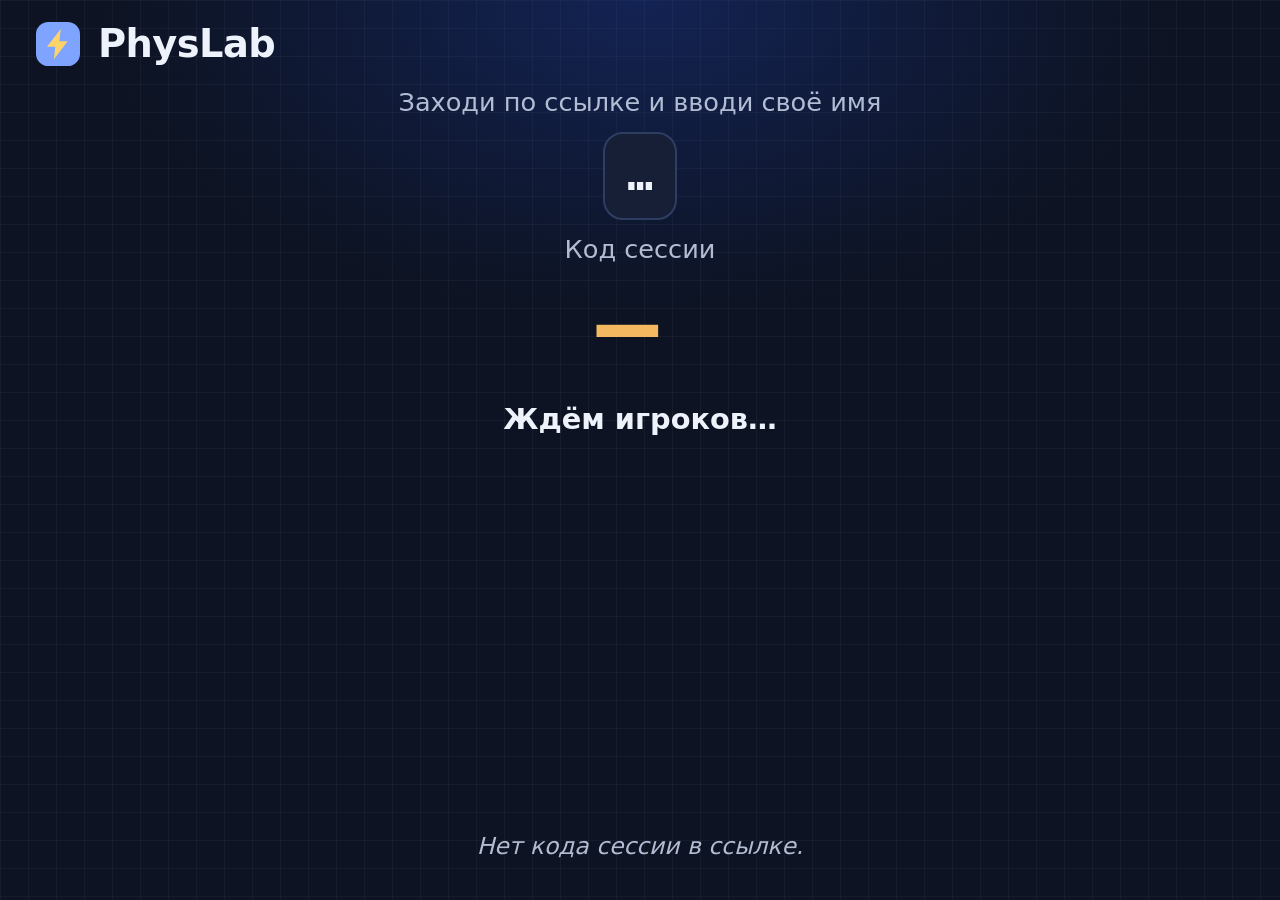
==== board.html @ 7be90c3b "PhysLab: интерактивный урок «Проводники и диэлектрики» (доска, ученики, учитель, экран результатов, " ====
<!doctype html>
<html lang="ru" data-theme="dark">
<head>
<meta charset="utf-8">
<meta name="viewport" content="width=device-width, initial-scale=1">
<title>PhysLab · Экран для доски</title>
<link rel="icon" href="data:image/svg+xml,%3Csvg xmlns='http://www.w3.org/2000/svg' viewBox='0 0 24 24'%3E%3Cpath fill='%23b45309' d='M13.5 2 5 13.5h5.5L9.5 22 19 9.5h-5.7z'/%3E%3C/svg%3E">
<link rel="stylesheet" href="css/tokens.css">
<link rel="stylesheet" href="css/app.css">
<style>
body{overflow-x:hidden;background-image:radial-gradient(60% 50% at 50% 0%,rgb(var(--brand-700)/.35),transparent 70%),linear-gradient(var(--bg-grid) 1px,transparent 1px),linear-gradient(90deg,var(--bg-grid) 1px,transparent 1px);background-size:auto,28px 28px,28px 28px}
.stage{min-height:100vh;display:flex;flex-direction:column;padding:1.2rem 2rem 2rem;max-width:1500px;margin:0 auto}
.head{display:flex;align-items:center;gap:1rem;flex-wrap:wrap}
.head h1{font-size:clamp(1.4rem,3vw,2.4rem);margin:0}
.head small{color:var(--ink-2);font-size:1rem}
.sp{flex:1}
.hostbtn{font-size:1.05rem}
.view{display:none;flex:1;animation:enter .5s var(--ease)}
body[data-state="lobby"] #vLobby,body[data-state="running"] #vRun,body[data-state="finished"] #vEnd{display:block}
/* ЛОББИ */
.joinwrap{display:flex;align-items:center;justify-content:center;gap:2.5rem;flex-wrap:wrap;margin:2vh auto 1rem;max-width:1300px}
.qrbox{background:#fff;border-radius:22px;padding:.8rem .8rem .5rem;box-shadow:var(--shadow);text-align:center;animation:pop .6s var(--ease) both}
.qrbox svg{display:block;width:clamp(200px,24vw,340px);height:auto}
.qrcap{color:#14213d;font-weight:700;font-size:1.05rem;padding:.2rem 0 .1rem}
.joinbox{text-align:center;margin:0;max-width:900px;flex:1;min-width:300px}
.joinbox .lbl{font-size:clamp(1.1rem,2vw,1.6rem);color:var(--ink-2)}
.joinbox .url{font-family:var(--mono);font-size:clamp(1.2rem,3.4vw,3rem);font-weight:700;word-break:break-all;background:var(--surface);border:2px solid var(--line);border-radius:20px;padding:.6rem 1.2rem;margin:.6rem 0;display:inline-block;max-width:100%}
.joinbox .codeline{font-size:clamp(1.1rem,2vw,1.6rem);color:var(--ink-2)}
.joinbox .code{font-family:var(--mono);font-weight:800;font-size:clamp(2.5rem,8vw,6.5rem);letter-spacing:.25em;color:var(--brass);line-height:1.1}
.count{text-align:center;font-size:1.6rem;font-weight:700;margin:.6rem 0 1rem}
.names{display:flex;flex-wrap:wrap;gap:.7rem;justify-content:center}
.nm{background:var(--surface);border:2px solid var(--line);border-radius:999px;padding:.5rem 1.2rem;font-size:1.35rem;font-weight:650;animation:pop .5s var(--ease) both}
@keyframes pop{from{transform:scale(.3);opacity:0}60%{transform:scale(1.12)}to{transform:none;opacity:1}}
/* ТАБЛИЦА */
.lb{position:relative;margin-top:1rem}
.rowx{position:absolute;left:0;right:0;height:74px;display:grid;grid-template-columns:70px minmax(0,1.2fr) minmax(0,1.5fr) 130px;gap:1rem;align-items:center;background:var(--surface);border:2px solid var(--line);border-radius:18px;padding:0 1.2rem;transition:transform .7s var(--ease),border-color .3s,background .3s;will-change:transform}
.rowx .rk{font-size:1.9rem;font-weight:800;color:var(--ink-2);font-variant-numeric:tabular-nums}
.rowx .nmx{font-size:1.5rem;font-weight:700;white-space:nowrap;overflow:hidden;text-overflow:ellipsis}
.rowx .pts::after{content:" / 10";font-size:1rem;color:var(--ink-2);font-weight:600}
.rowx .pts{font-size:1.9rem;font-weight:800;text-align:right;font-variant-numeric:tabular-nums;color:var(--brass)}
.rowx .pbar{height:16px;background:var(--surface-3);border-radius:99px;overflow:hidden}
.rowx .pbar i{display:block;height:100%;width:0;background:linear-gradient(90deg,var(--primary),#7ad0ff);border-radius:99px;transition:width .8s var(--ease)}
.rowx.r1{border-color:#f4c542;background:linear-gradient(90deg,rgba(244,197,66,.18),var(--surface))}.rowx.r1 .rk{color:#f4c542}
.rowx.r2{border-color:#c4cbd8}.rowx.r2 .rk{color:#c4cbd8}
.rowx.r3{border-color:#d9935a}.rowx.r3 .rk{color:#d9935a}
.rowx.up{animation:flash 1s}
@keyframes flash{30%{background:var(--ok-soft)}}
.progress-note{color:var(--ink-2);margin:.4rem 0 0}
/* ПЬЕДЕСТАЛ */
.podium{display:flex;align-items:flex-end;justify-content:center;gap:1.4rem;margin:2.5vh auto 1.5rem;max-width:1000px;height:46vh;min-height:300px}
.pcol{flex:1;max-width:300px;display:flex;flex-direction:column;align-items:center;justify-content:flex-end;height:100%}
.pname{font-size:clamp(1.2rem,2.4vw,2.2rem);font-weight:800;text-align:center;margin-bottom:.4rem;opacity:0}
.ppts{font-size:1.3rem;color:var(--brass);font-weight:800;margin-bottom:.4rem;opacity:0}
.pbase{width:100%;border-radius:18px 18px 0 0;display:grid;place-items:start center;padding-top:.6rem;font-size:3.2rem;font-weight:900;color:#14213d;transform-origin:bottom;transform:scaleY(0)}
.pcol.p1 .pbase{height:100%;background:linear-gradient(#ffe08a,#f4b400)}
.pcol.p2 .pbase{height:72%;background:linear-gradient(#eef1f7,#aab4c6)}
.pcol.p3 .pbase{height:52%;background:linear-gradient(#f3c29c,#c97f46)}
.show .pbase{animation:grow .9s var(--ease) forwards}.show .pname,.show .ppts{animation:fadeup .6s var(--ease) forwards}
.pcol.p3 .pbase{animation-delay:.2s}.pcol.p3 .pname,.pcol.p3 .ppts{animation-delay:1s}
.pcol.p2 .pbase{animation-delay:1.3s}.pcol.p2 .pname,.pcol.p2 .ppts{animation-delay:2.1s}
.pcol.p1 .pbase{animation-delay:2.4s}.pcol.p1 .pname,.pcol.p1 .ppts{animation-delay:3.2s}
@keyframes grow{to{transform:scaleY(1)}}@keyframes fadeup{from{opacity:0;transform:translateY(14px)}to{opacity:1;transform:none}}
.restlist{display:grid;grid-template-columns:repeat(auto-fill,minmax(260px,1fr));gap:.5rem;max-width:1200px;margin:0 auto}
.restlist div{background:var(--surface);border:1px solid var(--line);border-radius:12px;padding:.4rem .9rem;display:flex;justify-content:space-between;gap:.6rem;font-size:1.1rem}
canvas#conf{position:fixed;inset:0;pointer-events:none;z-index:50}
.empty{text-align:center;font-size:1.3rem;margin-top:3rem}
@media (prefers-reduced-motion:reduce){.pbase{transform:none!important}.pname,.ppts{opacity:1!important}}
</style>
</head>
<body data-state="lobby">
<canvas id="conf" aria-hidden="true"></canvas>
<div class="stage">
  <div class="head">
    <svg width="44" height="44" viewBox="0 0 32 32" aria-hidden="true"><rect width="32" height="32" rx="9" fill="var(--primary)"/><path fill="#ffd36b" d="M18 5 8 18h6l-1 9 10-13h-6z"/></svg>
    <div><h1 id="title">PhysLab</h1><small id="sub"></small></div>
    <div class="sp"></div>
    <button class="btn primary hostbtn" id="start" hidden>Начать урок</button>
    <button class="btn hostbtn" id="finish" hidden>Завершить и показать итоги</button>
    <button class="btn hostbtn" id="again" hidden>Вернуться к таблице</button>
  </div>

  <section class="view" id="vLobby">
    <div class="joinwrap">
    <div class="qrbox" id="qrbox" hidden><div id="qr"></div><div class="qrcap">Наведи камеру</div></div>
    <div class="joinbox">
      <div class="lbl">Заходи по ссылке и вводи своё имя</div>
      <div class="url" id="url">…</div>
      <div class="codeline">Код сессии</div>
      <div class="code" id="code">—</div>
    </div>
    </div>
    <div class="count" id="count">Ждём игроков…</div>
    <div class="names" id="names" aria-live="polite"></div>
  </section>

  <section class="view" id="vRun">
    <div class="count" id="runCount"></div>
    <div class="lb" id="lb" aria-live="polite"></div>
    <p class="progress-note">Баллы за урок по КСП: этап 1 — 2, этап 2 — 6 (три задания по 2), этап 3 — 2; максимум 10. Задания 1–2 и выбор в задании 3 проверяет система, остальное оценивает учитель по дескрипторам.</p>
  </section>

  <section class="view" id="vEnd">
    <div class="podium" id="podium"></div>
    <div class="restlist" id="rest"></div>
  </section>
  <div class="empty" id="err" hidden></div>
</div>
<script src="js/qr.js"></script>
<script src="js/board.js"></script>
</body>
</html>
---- css/tokens.css ----
/* Токены PhysLab. Палитра brand/accent сгенерирована скриптом web-craft (design-system/palette.css).
   Цвета в компонентах — только через эти переменные. Вторая тема — data-theme="dark". */
:root{
  /* шкала brand (электрический синий) и accent (латунь) */
  --brand-50:239 246 255;--brand-100:219 230 255;--brand-200:191 211 254;--brand-300:147 179 253;--brand-400:96 130 246;
  --brand-500:59 100 238;--brand-600:29 78 216;--brand-700:30 64 175;--brand-800:30 55 140;--brand-900:23 37 84;
  --accent-100:253 236 200;--accent-200:247 216 192;--accent-300:249 186 138;--accent-400:245 136 53;--accent-500:218 100 11;
  --accent-600:180 83 9;--accent-700:136 63 7;--accent-800:97 45 5;

  /* семантика (светлая тема) */
  --bg:#f5f3ec; --bg-grid:rgba(20,33,61,.045);
  --surface:#ffffff; --surface-2:#eef1f8; --surface-3:#e4e9f4;
  --ink:#14213d; --ink-2:#44506b; --line:#d3dae8;
  --primary:rgb(var(--brand-600)); --primary-ink:#fff; --primary-soft:rgb(var(--brand-100));
  --brass:rgb(var(--accent-600)); --brass-soft:rgb(var(--accent-100));
  --pos:#c2410c; --pos-soft:#ffe3d3;   /* положительный заряд */
  --neg:#1e40af; --neg-soft:#dbe6ff;   /* отрицательный заряд */
  --ok:#15803d; --ok-soft:#dcf5e5; --bad:#b91c1c; --bad-soft:#fde0e0;
  --glass:rgba(150,190,230,.22); --glass-line:#7c93b5;

  /* форма, тени, движение */
  --r-sm:10px; --r:16px; --r-lg:24px;
  --shadow:0 1px 2px rgba(20,33,61,.08),0 8px 24px rgba(20,33,61,.08);
  --ease:cubic-bezier(.2,.8,.2,1); --t-fast:.15s; --t:.3s; --t-slow:.6s;
  --font:"Segoe UI",system-ui,-apple-system,"Helvetica Neue",Arial,sans-serif;
  --mono:"Cascadia Code",Consolas,ui-monospace,monospace;
}
:root[data-theme="dark"]{
  --bg:#0d1322; --bg-grid:rgba(255,255,255,.04);
  --surface:#161f35; --surface-2:#1e2a47; --surface-3:#26345a;
  --ink:#eef2fb; --ink-2:#b2bdd4; --line:#2e3d62;
  --primary:#7ea4ff; --primary-ink:#0d1322; --primary-soft:#243762;
  --brass:#f4b860; --brass-soft:#3b2d12;
  --pos:#ff9b6b; --pos-soft:#4a2616; --neg:#8fb0ff; --neg-soft:#1f2f5c;
  --ok:#5ed38a; --ok-soft:#133323; --bad:#ff8a8a; --bad-soft:#3b1717;
  --glass:rgba(120,170,230,.16); --glass-line:#5f7aa3;
  --shadow:0 1px 2px rgba(0,0,0,.4),0 8px 24px rgba(0,0,0,.4);
}
---- css/app.css ----
*{box-sizing:border-box}
html{font-size:18px;-webkit-text-size-adjust:100%}
body{margin:0;font-family:var(--font);color:var(--ink);line-height:1.45;min-height:100vh;
  background-color:var(--bg);
  background-image:linear-gradient(var(--bg-grid) 1px,transparent 1px),linear-gradient(90deg,var(--bg-grid) 1px,transparent 1px);
  background-size:28px 28px}
h1,h2,h3{margin:0 0 .5rem;line-height:1.15;font-weight:650;letter-spacing:-.015em}
h1{font-size:2.2rem}h2{font-size:1.7rem}h3{font-size:1.1rem}
p{margin:.35rem 0}
button{font:inherit;color:inherit;cursor:pointer;touch-action:manipulation}
.skip{position:absolute;left:-999px;top:0;background:var(--primary);color:var(--primary-ink);padding:.6rem 1rem;z-index:99;border-radius:0 0 10px 0}
.skip:focus{left:0}
:focus-visible{outline:3px solid var(--primary);outline-offset:2px;border-radius:6px}

/* ---------- верхняя панель ---------- */
.top{position:sticky;top:0;z-index:30;background:color-mix(in srgb,var(--surface) 92%,transparent);backdrop-filter:blur(10px);
  border-bottom:1px solid var(--line);display:flex;gap:.7rem;align-items:center;flex-wrap:wrap;padding:.5rem 1rem}
.brand{display:flex;align-items:center;gap:.55rem;font-weight:650;white-space:nowrap}
.brand svg{width:30px;height:30px;flex:none}
.brand small{display:block;font-weight:400;font-size:.7rem;color:var(--ink-2);line-height:1.1}
.steps{display:flex;gap:.3rem;flex:1;min-width:0;overflow-x:auto;scrollbar-width:none;padding:.15rem}
.steps::-webkit-scrollbar{display:none}
.steps button{border:1px solid var(--line);background:var(--surface-2);border-radius:999px;padding:.32rem .8rem;font-size:.82rem;white-space:nowrap;color:var(--ink-2);transition:background var(--t-fast),color var(--t-fast)}
.steps button:hover{background:var(--surface-3)}
.steps button[aria-current="step"]{background:var(--primary);color:var(--primary-ink);border-color:var(--primary);font-weight:650}
.steps button.done:not([aria-current]){border-color:var(--ok);color:var(--ok)}
.tools{display:flex;gap:.4rem;align-items:center}
.ibtn{width:2.4rem;height:2.4rem;border-radius:12px;border:1px solid var(--line);background:var(--surface);display:grid;place-items:center;transition:transform var(--t-fast) var(--ease),background var(--t-fast)}
.ibtn:hover{background:var(--surface-2)}.ibtn:active{transform:scale(.94)}
.ibtn svg{width:20px;height:20px;stroke:currentColor;fill:none;stroke-width:2;stroke-linecap:round;stroke-linejoin:round}
.ibtn[aria-pressed="true"]{background:var(--brass-soft);border-color:var(--brass);color:var(--brass)}
.timer{font-variant-numeric:tabular-nums;font-weight:650;background:var(--surface-2);border-radius:12px;padding:.25rem .75rem;border:1px solid var(--line);min-width:6.8rem;text-align:center;line-height:1.15}
.timer small{display:block;font-weight:500;font-size:.68rem;color:var(--ink-2)}
.score-pill{background:var(--brass-soft);color:var(--brass);border-radius:12px;padding:.45rem .8rem;font-weight:700;border:1px solid var(--brass);font-variant-numeric:tabular-nums}

main{max-width:1200px;margin:0 auto;padding:1.1rem 1rem 6.5rem}
.slide{display:none}
.slide.active{display:block;animation:enter .45s var(--ease)}
@keyframes enter{from{opacity:0;transform:translateY(10px)}to{opacity:1;transform:none}}
.eyebrow{font-size:.75rem;text-transform:uppercase;letter-spacing:.14em;color:var(--primary);font-weight:750;margin:0 0 .3rem}
.lead{font-size:1.2rem;color:var(--ink-2);max-width:60ch}
.card{background:var(--surface);border:1px solid var(--line);border-radius:var(--r);box-shadow:var(--shadow);padding:1.1rem 1.25rem}
.grid{display:grid;gap:1rem}.g2{grid-template-columns:repeat(2,minmax(0,1fr))}.g3{grid-template-columns:repeat(3,minmax(0,1fr))}
.split{display:grid;grid-template-columns:minmax(0,1.15fr) minmax(0,1fr);gap:1.1rem;align-items:start}
.hero{display:grid;grid-template-columns:minmax(0,1.05fr) minmax(0,1fr);gap:1.4rem;align-items:center}
@media (max-width:900px){.g2,.g3,.split,.hero{grid-template-columns:1fr}html{font-size:16px}h1{font-size:1.8rem}}
.row{display:flex;gap:.5rem;flex-wrap:wrap;align-items:center}
.tag{font-size:.72rem;font-weight:750;letter-spacing:.09em;text-transform:uppercase;color:var(--ink-2)}
.big{font-size:1.3rem}
.empty{color:var(--ink-2);font-style:italic}

/* кнопки */
.btn{border:1px solid var(--line);background:var(--surface);border-radius:12px;padding:.5rem .95rem;font-weight:550;transition:transform var(--t-fast) var(--ease),background var(--t-fast),box-shadow var(--t-fast)}
.btn:hover{background:var(--surface-2)}.btn:active{transform:translateY(1px) scale(.98)}
.btn.primary{background:var(--primary);color:var(--primary-ink);border-color:var(--primary);box-shadow:0 4px 14px rgb(var(--brand-600)/.3)}
.btn.primary:hover{filter:brightness(1.08)}
.btn[aria-pressed="true"]{background:var(--primary-soft);border-color:var(--primary);color:var(--primary)}
.chip{border:2px solid var(--line);background:var(--surface);border-radius:12px;padding:.45rem .8rem;font-size:.97rem;text-align:left;transition:transform var(--t-fast) var(--ease),border-color var(--t-fast),background var(--t-fast)}
.chip:hover{border-color:var(--primary);transform:translateY(-1px)}
.chip.sel{border-color:var(--primary);background:var(--primary-soft)}
.chip.right{border-color:var(--ok);background:var(--ok-soft)}
.chip.wrong{border-color:var(--bad);background:var(--bad-soft);animation:shake .4s}
.chip.used{opacity:.35;pointer-events:none}
@keyframes shake{25%{transform:translateX(-5px)}75%{transform:translateX(5px)}}
.pool{display:flex;gap:.5rem;flex-wrap:wrap}
.zone{border:2px dashed var(--line);border-radius:14px;padding:.7rem;min-height:130px;background:var(--surface-2);transition:border-color var(--t-fast),background var(--t-fast)}
.zone:hover{border-color:var(--primary);cursor:pointer}
.note{border-left:5px solid var(--primary);background:var(--primary-soft);border-radius:10px;padding:.65rem .95rem;margin:.7rem 0}
.note.warn{border-color:var(--brass);background:var(--brass-soft)}
.feedback{margin-top:.5rem;font-weight:650;min-height:1.4em}
.feedback.ok{color:var(--ok)}.feedback.bad{color:var(--bad)}
.answer{display:none;border:2px dashed var(--brass);background:var(--brass-soft);border-radius:12px;padding:.6rem .95rem;margin-top:.7rem}
body.teacher .answer{display:block}
.answer b{color:var(--brass)}
.opt{display:flex;gap:.65rem;align-items:flex-start;border:2px solid var(--line);background:var(--surface);padding:.65rem .85rem;border-radius:12px;margin:.45rem 0;width:100%;text-align:left;transition:border-color var(--t-fast),background var(--t-fast)}
.opt:hover{border-color:var(--primary)}
.opt .k{display:inline-grid;place-items:center;width:2rem;height:2rem;border-radius:9px;background:var(--surface-2);font-weight:750;flex:none}
.opt.right{border-color:var(--ok);background:var(--ok-soft)}.opt.wrong{border-color:var(--bad);background:var(--bad-soft)}
textarea{width:100%;min-height:6.5rem;border:2px solid var(--line);border-radius:12px;padding:.7rem;font:inherit;background:var(--surface);color:var(--ink);resize:vertical}
textarea:focus{border-color:var(--primary);outline:none}
.desc{display:flex;gap:.6rem;align-items:flex-start;padding:.3rem 0;cursor:pointer}
.desc input{width:1.3rem;height:1.3rem;margin-top:.2rem;accent-color:var(--primary);flex:none}
.pts{display:inline-block;background:var(--brass-soft);color:var(--brass);border:1px solid var(--brass);border-radius:999px;padding:.05rem .6rem;font-size:.8rem;font-weight:750;vertical-align:middle}
.order{counter-reset:o;list-style:none;padding:0;margin:.5rem 0}
.order li{counter-increment:o;display:flex;gap:.6rem;align-items:center;border:2px solid var(--line);background:var(--surface);border-radius:12px;padding:.5rem .7rem;margin:.35rem 0;animation:enter .3s var(--ease)}
.order li::before{content:counter(o);display:inline-grid;place-items:center;width:1.8rem;height:1.8rem;border-radius:50%;background:var(--primary);color:var(--primary-ink);font-weight:750;flex:none}
.order li.right{border-color:var(--ok);background:var(--ok-soft)}.order li.wrong{border-color:var(--bad);background:var(--bad-soft)}
.tabs{display:flex;gap:.4rem;flex-wrap:wrap;margin-bottom:.7rem}
.tabs button{border:1px solid var(--line);background:var(--surface-2);border-radius:999px;padding:.4rem 1rem}
.tabs button.on{background:var(--primary);color:var(--primary-ink);border-color:var(--primary)}
table{width:100%;border-collapse:collapse;font-size:.92rem}
th,td{border-bottom:1px solid var(--line);padding:.38rem .5rem;text-align:left}
th{color:var(--ink-2);font-weight:650}
tr.new{animation:rowin .6s var(--ease)}
@keyframes rowin{from{background:var(--brass-soft)}to{background:transparent}}
.bar{position:fixed;left:0;right:0;bottom:0;background:color-mix(in srgb,var(--surface) 94%,transparent);backdrop-filter:blur(10px);border-top:1px solid var(--line);padding:.55rem 1rem;display:flex;justify-content:space-between;gap:.5rem;z-index:25}
.bar .hint{color:var(--ink-2);font-size:.82rem;align-self:center}
.kbd{border:1px solid var(--line);border-bottom-width:3px;border-radius:6px;padding:0 .4rem;font-size:.78rem;background:var(--surface-2)}
.reveal{filter:blur(12px);transition:filter .7s var(--ease);user-select:none}.reveal.on{filter:none;user-select:auto}

/* ---------- лаборатории ---------- */
.lab{background:linear-gradient(180deg,var(--surface),var(--surface-2));border:1px solid var(--line);border-radius:var(--r-lg);box-shadow:var(--shadow);padding:.9rem;position:relative}
.lab-head{display:flex;justify-content:space-between;align-items:center;gap:.5rem;flex-wrap:wrap;margin-bottom:.3rem}
.lab svg{width:100%;height:auto;display:block;touch-action:none}
.lab .stage{border-radius:var(--r);background:radial-gradient(120% 90% at 50% 0%,var(--surface) 0%,var(--surface-2) 100%);border:1px solid var(--line)}
.readout{display:grid;grid-template-columns:repeat(3,1fr);gap:.5rem;margin:.6rem 0}
.readout div{background:var(--surface-2);border:1px solid var(--line);border-radius:12px;padding:.35rem .6rem}
.readout b{display:block;font-size:1.25rem;font-variant-numeric:tabular-nums}
.readout span{font-size:.7rem;color:var(--ink-2);text-transform:uppercase;letter-spacing:.07em;font-weight:700}
.seg{display:inline-flex;border:1px solid var(--line);border-radius:12px;overflow:hidden}
.seg button{border:0;background:var(--surface);padding:.4rem .8rem;font-size:.85rem}
.seg button+button{border-left:1px solid var(--line)}
.seg button[aria-pressed="true"]{background:var(--primary);color:var(--primary-ink)}
.dragme{cursor:grab}.dragme:active{cursor:grabbing}
.hold{user-select:none;-webkit-user-select:none;touch-action:none}
.hold.on{background:var(--brass-soft);border-color:var(--brass);color:var(--brass)}
.sign{font-weight:800;font-size:15px;pointer-events:none;text-anchor:middle;dominant-baseline:central}
.chargetxt-pos{fill:var(--pos)}.chargetxt-neg{fill:var(--neg)}
.legend{display:flex;gap:1rem;flex-wrap:wrap;font-size:.82rem;color:var(--ink-2)}
.dot{display:inline-block;width:.9em;height:.9em;border-radius:50%;vertical-align:-.1em;margin-right:.3em}
@media (prefers-reduced-motion:reduce){*{animation:none!important;transition:none!important}}
@media print{.top,.bar{display:none}.slide{display:block!important;break-after:page}}
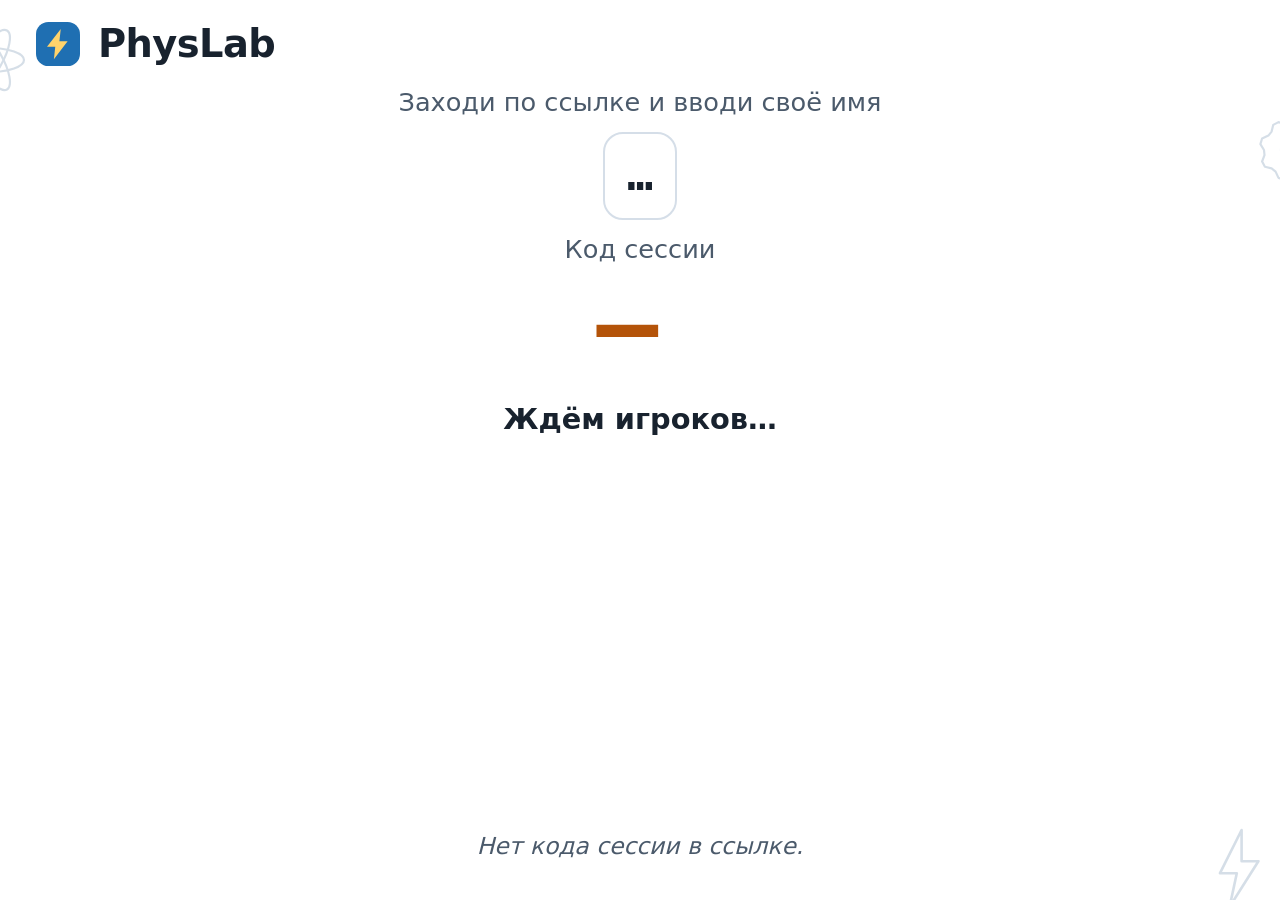
==== commit 7e3ffa9f: "Урок для доски в стиле презентации: слайды без прокрутки, фото материалов, светлый экран результатов" ====
--- a/board.html
+++ b/board.html
@@ -1,5 +1,5 @@
 <!doctype html>
-<html lang="ru" data-theme="dark">
+<html lang="ru">
 <head>
 <meta charset="utf-8">
 <meta name="viewport" content="width=device-width, initial-scale=1">
@@ -8,8 +8,9 @@
 <link rel="stylesheet" href="css/tokens.css">
 <link rel="stylesheet" href="css/app.css">
 <style>
-body{overflow-x:hidden;background-image:radial-gradient(60% 50% at 50% 0%,rgb(var(--brand-700)/.35),transparent 70%),linear-gradient(var(--bg-grid) 1px,transparent 1px),linear-gradient(90deg,var(--bg-grid) 1px,transparent 1px);background-size:auto,28px 28px,28px 28px}
-.stage{min-height:100vh;display:flex;flex-direction:column;padding:1.2rem 2rem 2rem;max-width:1500px;margin:0 auto}
+body{overflow:hidden;height:100vh;background:#fff url(img/doodle.svg) center/cover no-repeat}
+.stage{height:100vh}
+.stage{display:flex;flex-direction:column;padding:1.2rem 2rem 2rem;max-width:1500px;margin:0 auto}
 .head{display:flex;align-items:center;gap:1rem;flex-wrap:wrap}
 .head h1{font-size:clamp(1.4rem,3vw,2.4rem);margin:0}
 .head small{color:var(--ink-2);font-size:1rem}
@@ -33,12 +34,12 @@
 @keyframes pop{from{transform:scale(.3);opacity:0}60%{transform:scale(1.12)}to{transform:none;opacity:1}}
 /* ТАБЛИЦА */
 .lb{position:relative;margin-top:1rem}
-.rowx{position:absolute;left:0;right:0;height:74px;display:grid;grid-template-columns:70px minmax(0,1.2fr) minmax(0,1.5fr) 130px;gap:1rem;align-items:center;background:var(--surface);border:2px solid var(--line);border-radius:18px;padding:0 1.2rem;transition:transform .7s var(--ease),border-color .3s,background .3s;will-change:transform}
-.rowx .rk{font-size:1.9rem;font-weight:800;color:var(--ink-2);font-variant-numeric:tabular-nums}
-.rowx .nmx{font-size:1.5rem;font-weight:700;white-space:nowrap;overflow:hidden;text-overflow:ellipsis}
-.rowx .pts::after{content:" / 10";font-size:1rem;color:var(--ink-2);font-weight:600}
-.rowx .pts{font-size:1.9rem;font-weight:800;text-align:right;font-variant-numeric:tabular-nums;color:var(--brass)}
-.rowx .pbar{height:16px;background:var(--surface-3);border-radius:99px;overflow:hidden}
+.rowx{padding:0 1rem;position:absolute;left:0;right:0;height:var(--rh,74px);display:grid;grid-template-columns:calc(var(--rh,74px)*.9) minmax(0,1.2fr) minmax(0,1.5fr) calc(var(--rh,74px)*2.2);gap:1rem;align-items:center;background:var(--surface);border:2px solid var(--line);border-radius:18px;padding:0 1.2rem;transition:transform .7s var(--ease),border-color .3s,background .3s;will-change:transform}
+.rowx .rk{font-size:calc(var(--rh,74px)*.42);font-weight:800;color:var(--ink-2);font-variant-numeric:tabular-nums}
+.rowx .nmx{font-size:calc(var(--rh,74px)*.34);font-weight:700;white-space:nowrap;overflow:hidden;text-overflow:ellipsis}
+.rowx .pts::after{content:" / 10";font-size:.45em;color:var(--ink-2);font-weight:600}
+.rowx .pts{font-size:calc(var(--rh,74px)*.42);font-weight:800;text-align:right;font-variant-numeric:tabular-nums;color:var(--brass)}
+.rowx .pbar{height:calc(var(--rh,74px)*.22);background:var(--surface-3);border-radius:99px;overflow:hidden}
 .rowx .pbar i{display:block;height:100%;width:0;background:linear-gradient(90deg,var(--primary),#7ad0ff);border-radius:99px;transition:width .8s var(--ease)}
 .rowx.r1{border-color:#f4c542;background:linear-gradient(90deg,rgba(244,197,66,.18),var(--surface))}.rowx.r1 .rk{color:#f4c542}
 .rowx.r2{border-color:#c4cbd8}.rowx.r2 .rk{color:#c4cbd8}
--- a/css/tokens.css
+++ b/css/tokens.css
@@ -3,18 +3,18 @@
 :root{
   /* шкала brand (электрический синий) и accent (латунь) */
   --brand-50:239 246 255;--brand-100:219 230 255;--brand-200:191 211 254;--brand-300:147 179 253;--brand-400:96 130 246;
-  --brand-500:59 100 238;--brand-600:29 78 216;--brand-700:30 64 175;--brand-800:30 55 140;--brand-900:23 37 84;
+  --brand-500:59 100 238;--brand-600:31 111 178;--brand-700:30 64 175;--brand-800:30 55 140;--brand-900:23 37 84;
   --accent-100:253 236 200;--accent-200:247 216 192;--accent-300:249 186 138;--accent-400:245 136 53;--accent-500:218 100 11;
   --accent-600:180 83 9;--accent-700:136 63 7;--accent-800:97 45 5;
 
   /* семантика (светлая тема) */
-  --bg:#f5f3ec; --bg-grid:rgba(20,33,61,.045);
-  --surface:#ffffff; --surface-2:#eef1f8; --surface-3:#e4e9f4;
-  --ink:#14213d; --ink-2:#44506b; --line:#d3dae8;
+  --bg:#ffffff; --bg-grid:rgba(0,0,0,0); --title:#1d5a91;
+  --surface:#ffffff; --surface-2:#f1f5f9; --surface-3:#e3eaf2;
+  --ink:#18222e; --ink-2:#4b5a6b; --line:#d5dee8;
   --primary:rgb(var(--brand-600)); --primary-ink:#fff; --primary-soft:rgb(var(--brand-100));
   --brass:rgb(var(--accent-600)); --brass-soft:rgb(var(--accent-100));
-  --pos:#c2410c; --pos-soft:#ffe3d3;   /* положительный заряд */
-  --neg:#1e40af; --neg-soft:#dbe6ff;   /* отрицательный заряд */
+  --pos:#d6453d; --pos-soft:#fde3e1;   /* положительный заряд */
+  --neg:#2a6fdb; --neg-soft:#dde9fc;   /* отрицательный заряд */
   --ok:#15803d; --ok-soft:#dcf5e5; --bad:#b91c1c; --bad-soft:#fde0e0;
   --glass:rgba(150,190,230,.22); --glass-line:#7c93b5;
 
@@ -26,7 +26,7 @@
   --mono:"Cascadia Code",Consolas,ui-monospace,monospace;
 }
 :root[data-theme="dark"]{
-  --bg:#0d1322; --bg-grid:rgba(255,255,255,.04);
+  --bg:#0d1322; --bg-grid:rgba(255,255,255,.04); --title:#8fb8e8;
   --surface:#161f35; --surface-2:#1e2a47; --surface-3:#26345a;
   --ink:#eef2fb; --ink-2:#b2bdd4; --line:#2e3d62;
   --primary:#7ea4ff; --primary-ink:#0d1322; --primary-soft:#243762;
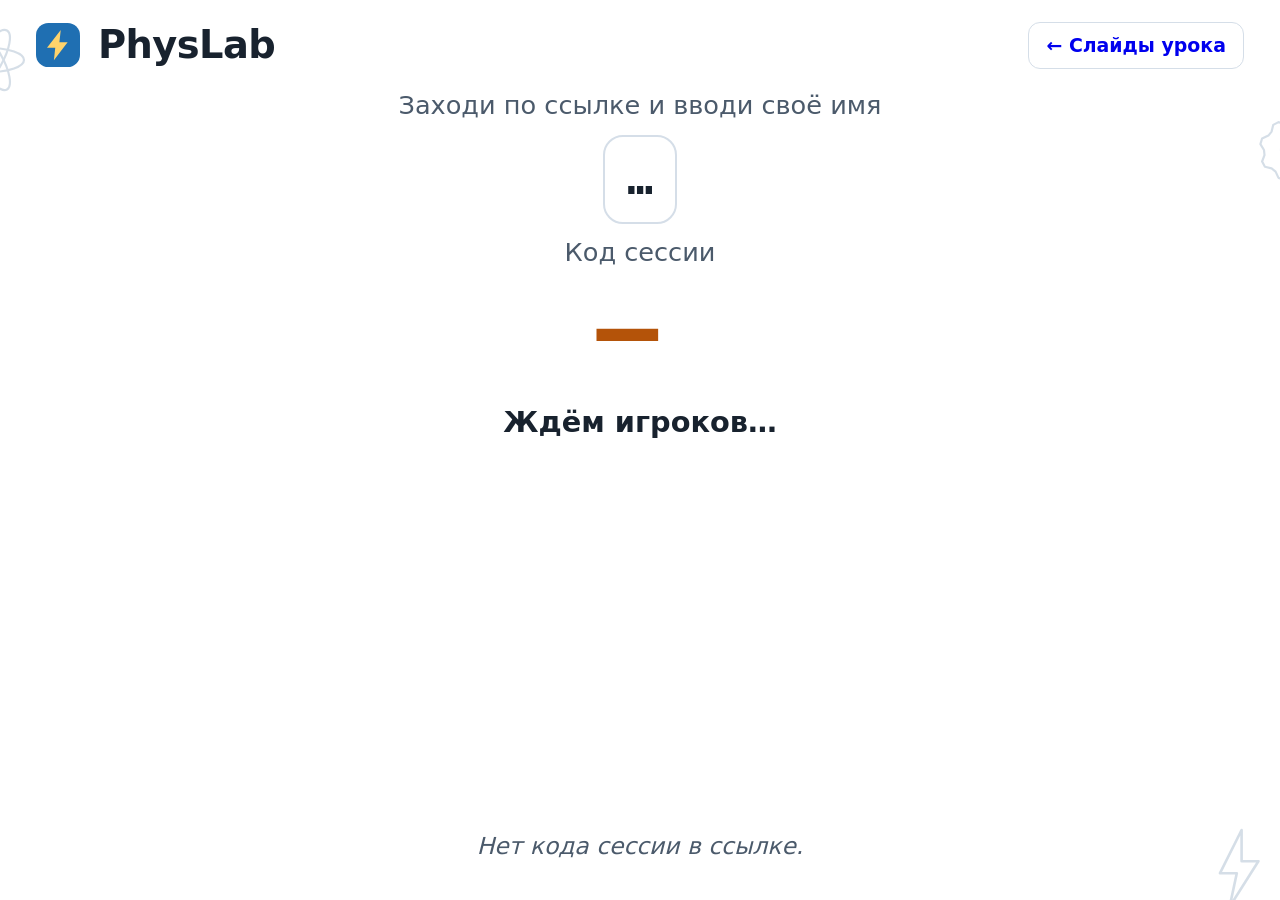
==== commit 17b86cb4: "Ссылки между уроком, панелью учителя и экраном результатов Co-Authored-By: Claude Sonnet 5.5 <norepl" ====
--- a/board.html
+++ b/board.html
@@ -77,7 +77,9 @@
     <div class="sp"></div>
     <button class="btn primary hostbtn" id="start" hidden>Начать урок</button>
     <button class="btn hostbtn" id="finish" hidden>Завершить и показать итоги</button>
+    <a class="btn hostbtn" href="index.html" style="text-decoration:none">← Слайды урока</a>
     <button class="btn hostbtn" id="again" hidden>Вернуться к таблице</button>
+    <button class="btn primary hostbtn" id="relobby" hidden>Открыть лобби заново</button>
   </div>
 
   <section class="view" id="vLobby">
@@ -101,6 +103,7 @@
   </section>
 
   <section class="view" id="vEnd">
+    <div class="empty" id="emptyEnd" hidden style="margin-top:12vh"><h2 class="title big" style="color:var(--title)">Урок завершён</h2><p class="lead" style="margin:.5rem auto">В этой сессии не было участников. Чтобы ученики снова смогли войти по ссылке, нажмите «Открыть лобби заново» вверху.</p></div>
     <div class="podium" id="podium"></div>
     <div class="restlist" id="rest"></div>
   </section>
